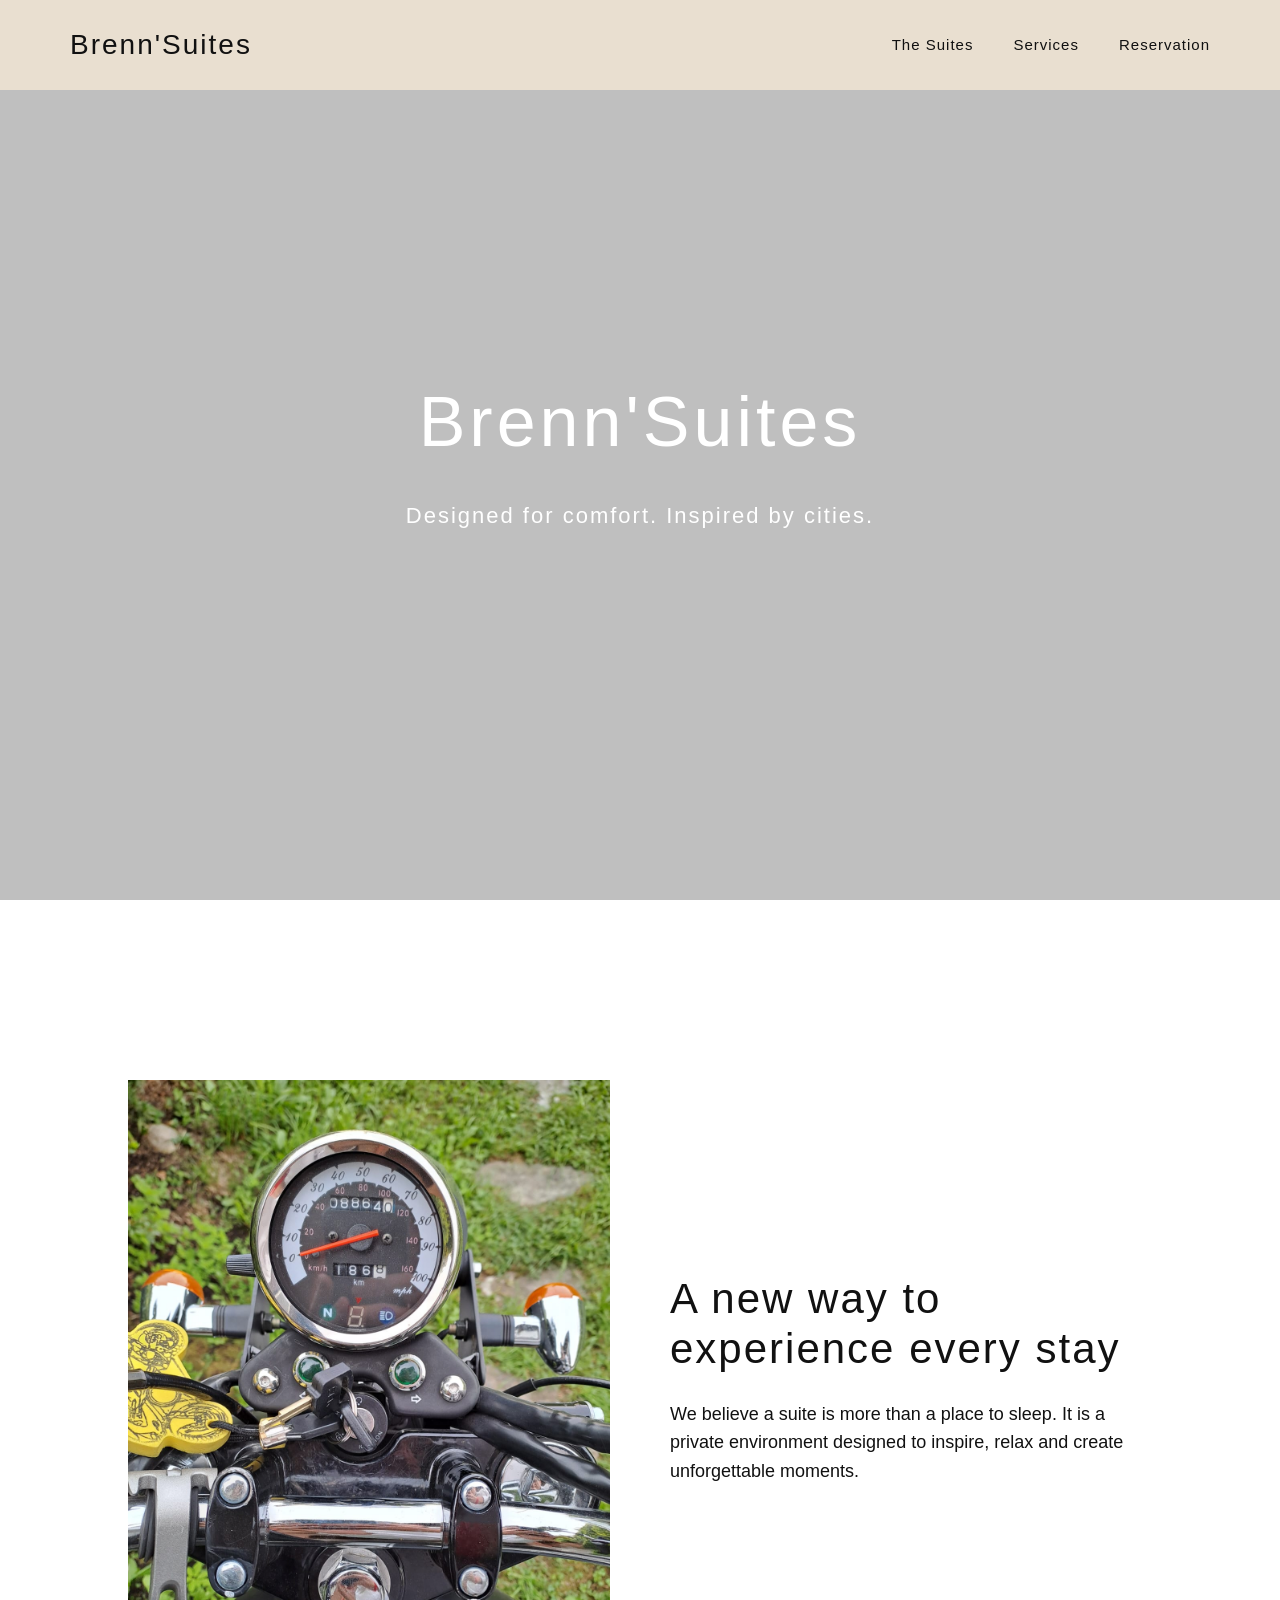
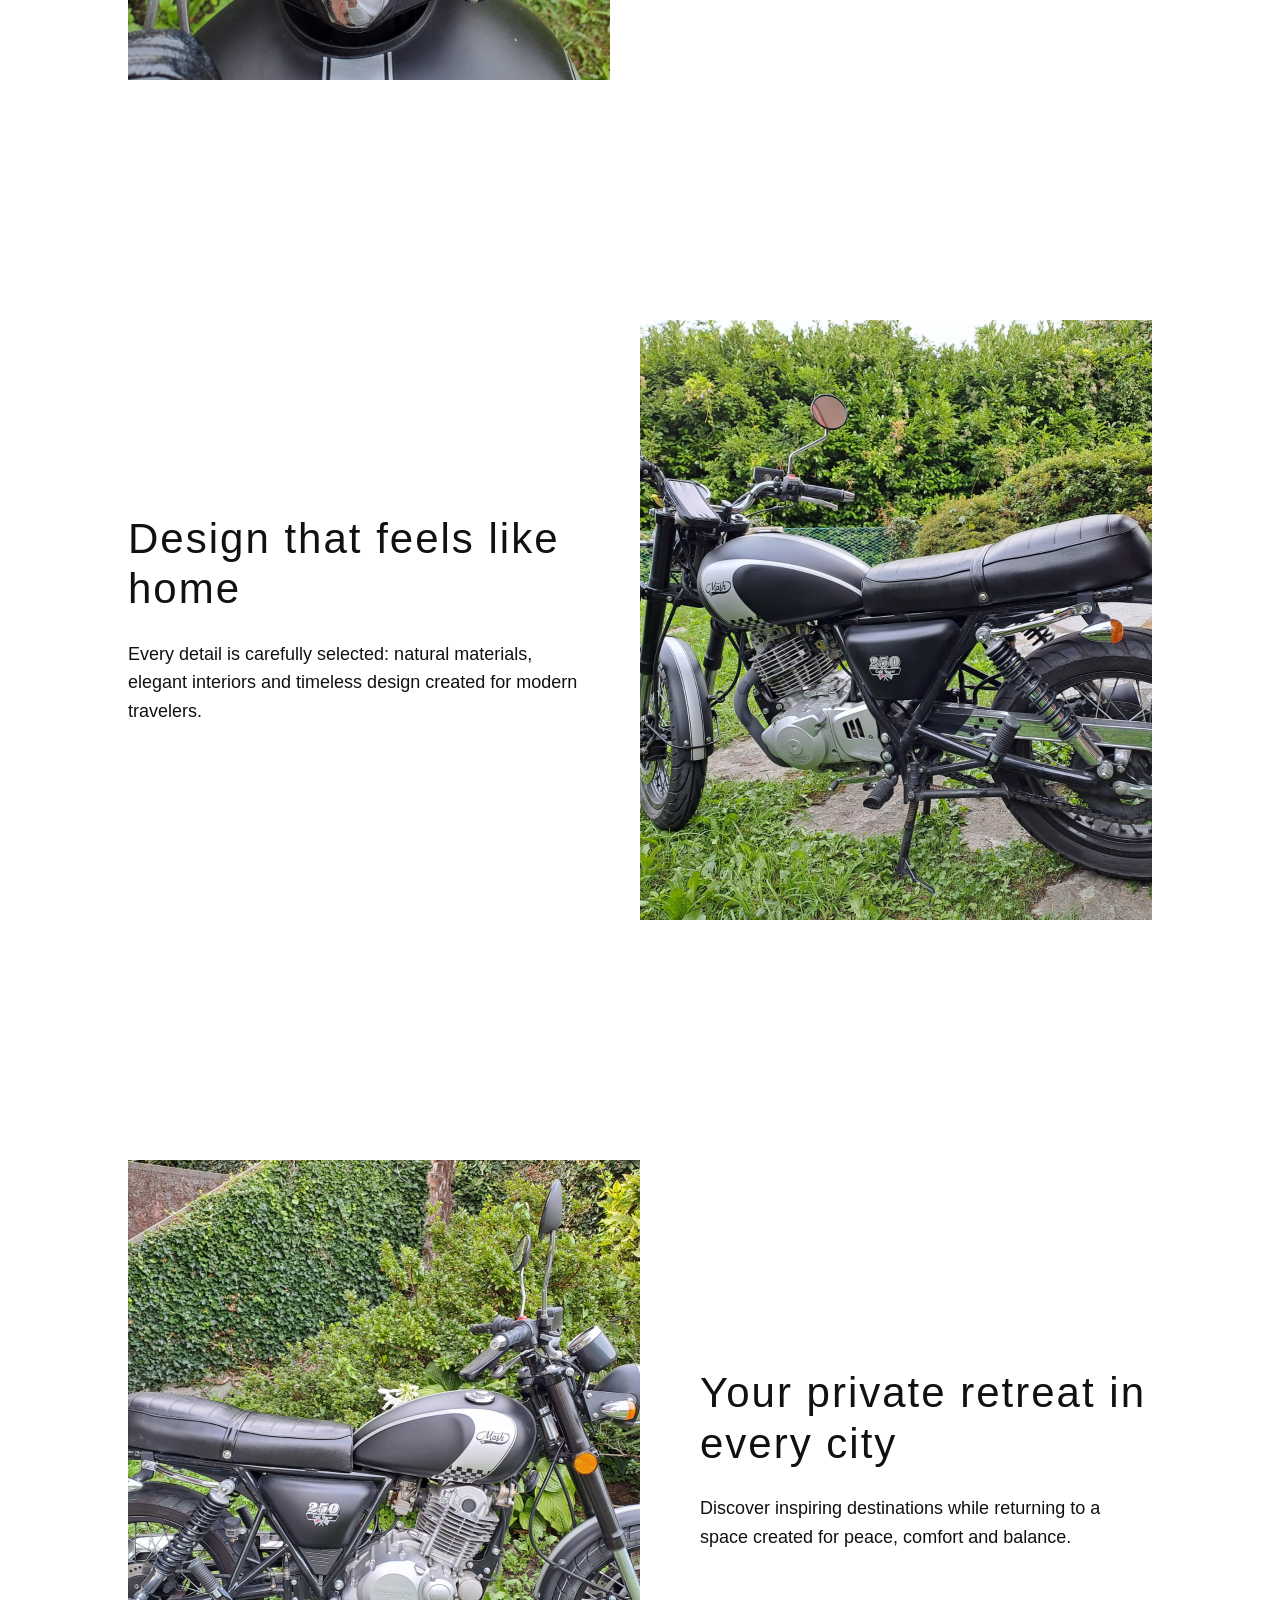
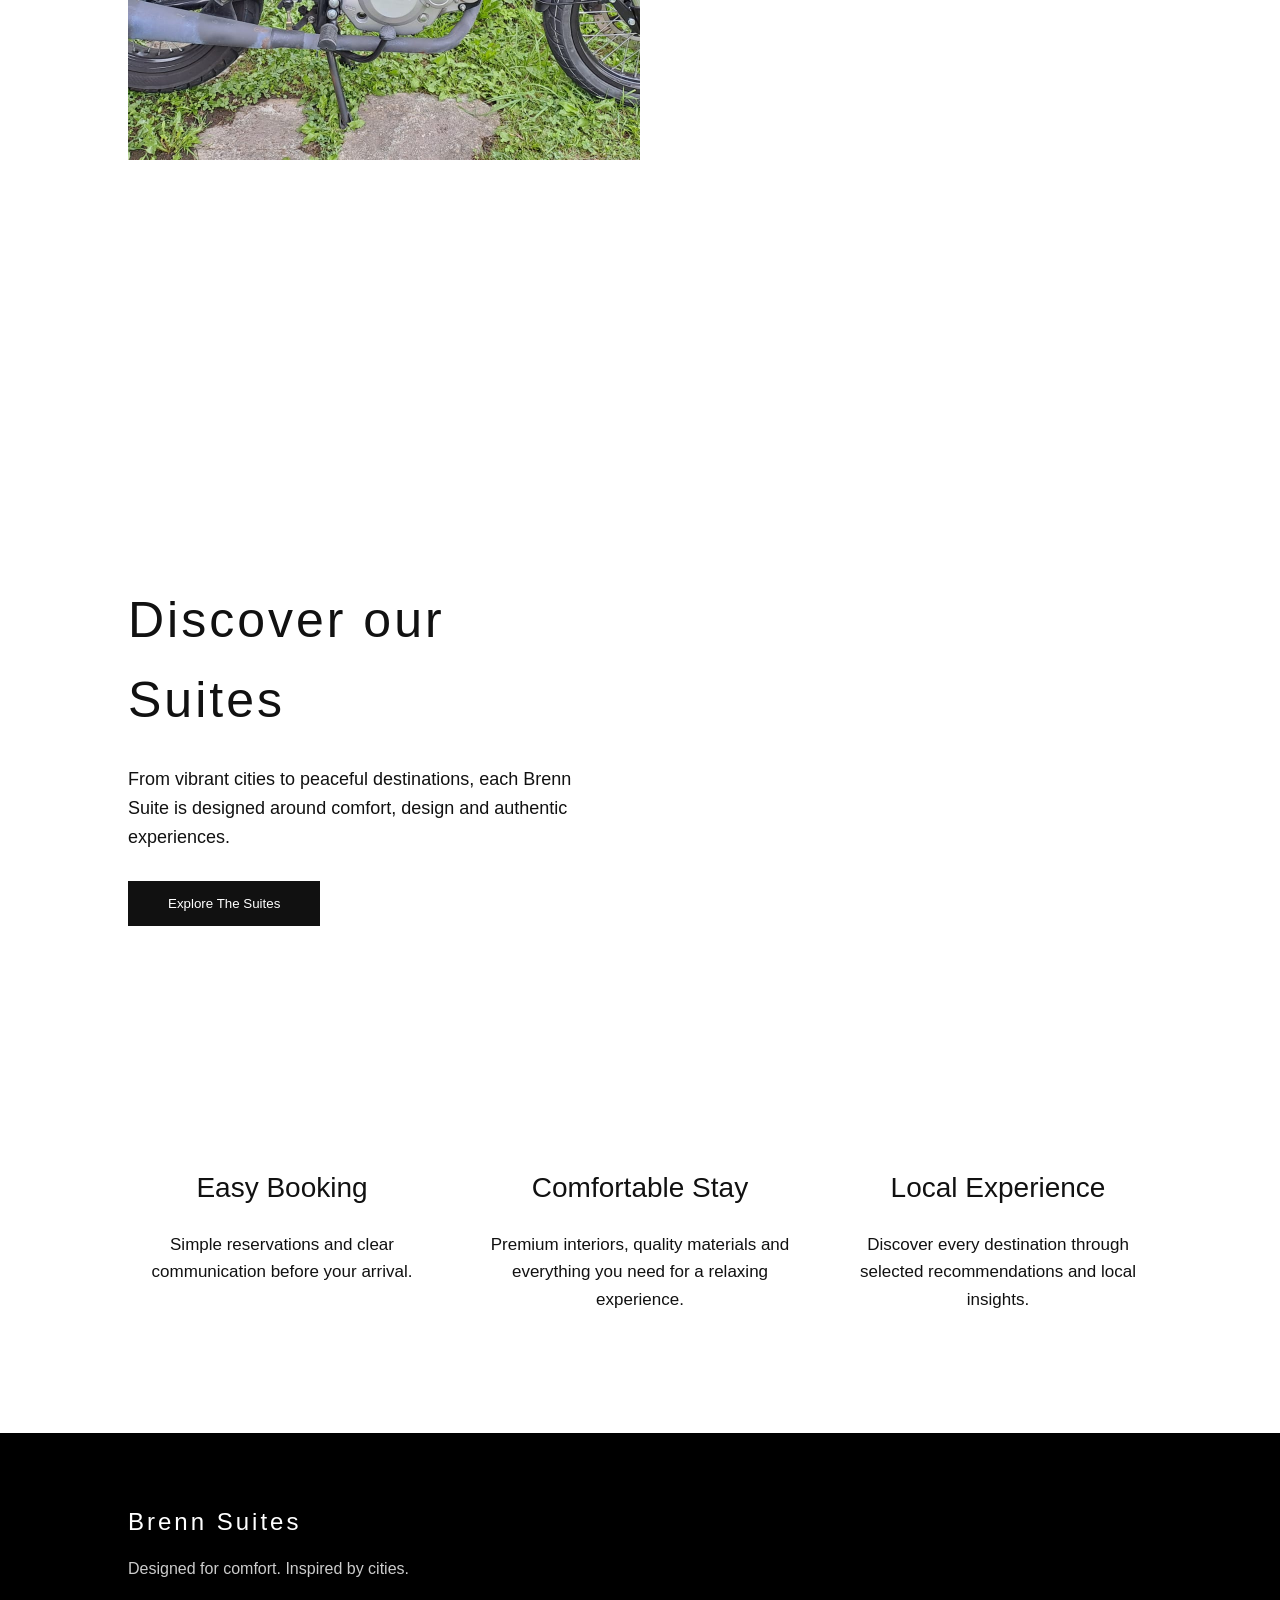
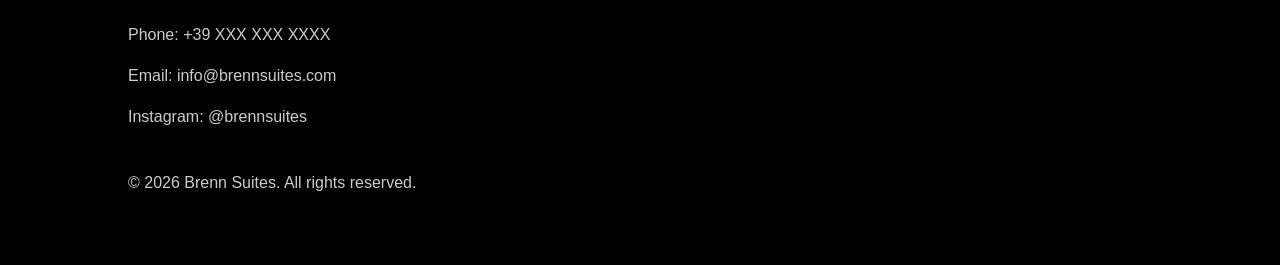
==== index.html @ 1a86030b "Prima versione" ====
<!DOCTYPE html>
<html lang="en">

<head>

    <meta charset="UTF-8">

    <meta name="viewport" content="width=device-width, initial-scale=1.0">

    <title>Brenn'Suites | Designed for Modern Living</title>

    <link rel="stylesheet" href="style.css">

</head>


<body>


<!-- =========================
     NAVBAR
========================= -->


<header class="navbar">


    <div class="logo">
        Brenn'Suites
    </div>


    <nav>

        <ul class="nav-links">

            <li>
                <a href="suites.html">
                    The Suites
                </a>
            </li>


            <li>
                <a href="services.html">
                    Services
                </a>
            </li>


            <li>
                <a href="contact.html">
                    Reservation
                </a>
            </li>


        </ul>

    </nav>


</header>





<!-- =========================
     HERO
========================= -->


<section class="hero">


    <div class="hero-content">


        <h1>
            Brenn'Suites
        </h1>


        <p>
            Designed for comfort. Inspired by cities.
        </p>


    </div>


</section>







<!-- =========================
     VISION
========================= -->


<section class="section vision">



    <div class="vision-block">


        <img src="images/vision1.jpeg" 
        alt="Luxury suite interior">



        <div class="vision-text">


            <h2>
                A new way to experience every stay
            </h2>


            <p>

                We believe a suite is more than a place to sleep.
                It is a private environment designed to inspire,
                relax and create unforgettable moments.

            </p>


        </div>


    </div>







    <div class="vision-block">



        <div class="vision-text">


            <h2>
                Design that feels like home
            </h2>


            <p>

                Every detail is carefully selected:
                natural materials, elegant interiors and timeless
                design created for modern travelers.

            </p>


        </div>



        <img src="images/vision2.jpeg"
        alt="Modern interior design">



    </div>









    <div class="vision-block">


        <img src="images/vision3.jpeg"
        alt="City lifestyle">



        <div class="vision-text">


            <h2>
                Your private retreat in every city
            </h2>


            <p>

                Discover inspiring destinations while returning
                to a space created for peace, comfort and balance.

            </p>


        </div>


    </div>



</section>







<!-- =========================
     SUITES PREVIEW
========================= -->


<section class="section suites">



<div class="suite-info">


<h2>
    Discover our Suites
</h2>


<p>

From vibrant cities to peaceful destinations,
each Brenn Suite is designed around comfort,
design and authentic experiences.

</p>



<a href="suites.html">


<button style="
margin-top:30px;
padding:15px 40px;
background:#111;
color:white;
border:none;
cursor:pointer;
">

Explore The Suites

</button>


</a>



</div>


</section>








<!-- =========================
     SERVICES PREVIEW
========================= -->


<section class="section services">


<div class="service-box">



<div class="service">


<h3>
Easy Booking
</h3>


<p>

Simple reservations and clear communication
before your arrival.

</p>


</div>







<div class="service">


<h3>
Comfortable Stay
</h3>


<p>

Premium interiors, quality materials and
everything you need for a relaxing experience.

</p>


</div>








<div class="service">


<h3>
Local Experience
</h3>


<p>

Discover every destination through selected
recommendations and local insights.

</p>


</div>




</div>


</section>







<!-- =========================
     FOOTER
========================= -->


<footer>


<h2>
Brenn Suites
</h2>


<p>
Designed for comfort. Inspired by cities.
</p>


<br>


<p>
Phone: +39 XXX XXX XXXX
</p>


<p>
Email: info@brennsuites.com
</p>


<p>
Instagram: @brennsuites
</p>


<br>


<p>
© 2026 Brenn Suites. All rights reserved.
</p>


</footer>







<script src="script.js"></script>


</body>

</html>
---- style.css ----
/* ==========================
   BRENN SUITES - MAIN STYLE
========================== */


/* RESET */

* {
    margin: 0;
    padding: 0;
    box-sizing: border-box;
}


html {
    scroll-behavior: smooth;
}


body {

    font-family: "Helvetica Neue", Arial, sans-serif;

    background: #ffffff;

    color: #111;

    line-height: 1.6;

}



/* ==========================
   NAVBAR
========================== */


.navbar {

    position: fixed;

    top: 0;
    left: 0;

    width: 100%;

    height: 90px;

    background: #e9dfd0;

    display:flex;

    justify-content:space-between;

    align-items:center;

    padding:0 70px;

    z-index:1000;

}


.logo {

    font-size:28px;

    font-weight:500;

    letter-spacing:2px;

}


.nav-links {

    display:flex;

    gap:40px;

    list-style:none;

}


.nav-links a {

    text-decoration:none;

    color:#111;

    font-size:15px;

    letter-spacing:1px;

    transition:.3s;

}


.nav-links a:hover {

    opacity:.5;

}



/* ==========================
   HERO
========================== */


.hero {

    height:100vh;

    background-image:
    linear-gradient(
        rgba(0,0,0,.25),
        rgba(0,0,0,.25)
    ),
    url("images/hero.jpg");

    background-size:cover;

    background-position:center;

    display:flex;

    justify-content:center;

    align-items:center;

    text-align:center;

    color:white;

}



.hero-content {

    max-width:800px;

}


.hero h1 {

    font-size:70px;

    font-weight:300;

    letter-spacing:4px;

}


.hero p {

    margin-top:20px;

    font-size:22px;

    letter-spacing:2px;

}



/* ==========================
   GENERAL SECTIONS
========================== */


.section {

    padding:120px 10%;

}



/* ==========================
   VISION
========================== */


.vision-block {

    min-height:80vh;

    display:flex;

    align-items:center;

    gap:60px;

    margin-bottom:120px;

}



.vision-block img {

    width:50%;

    height:600px;

    object-fit:cover;

}



.vision-text {

    width:50%;

}



.vision-text h2 {

    font-size:42px;

    font-weight:300;

    letter-spacing:2px;

    line-height:1.2;

}



.vision-text p {

    margin-top:25px;

    font-size:18px;

}



/* ==========================
   SUITES PAGE
========================== */


.suite-card {

    display:flex;

    align-items:center;

    gap:80px;

}



.suite-card img {

    width:55%;

    height:650px;

    object-fit:cover;

    border-radius:5px;

}



.suite-info {

    width:45%;

    text-align:left;

}



.suite-info h2 {

    font-size:50px;

    font-weight:300;

    letter-spacing:3px;

}



.suite-info h3 {

    margin-top:20px;

    font-size:24px;

    font-weight:300;

}



.suite-info p {

    margin-top:25px;

    max-width:500px;

    font-size:18px;

}



/* BUTTON */

.button {

    display:inline-block;

    margin-top:30px;

    padding:14px 35px;

    background:#111;

    color:white;

    text-decoration:none;

    letter-spacing:2px;

    transition:.3s;

}


.button:hover {

    background:#555;

}



/* ==========================
   SERVICES
========================== */


.service-box {

    display:flex;

    justify-content:space-between;

    gap:50px;

}


.service {

    flex:1;

    text-align:center;

}


.service h3 {

    font-size:28px;

    font-weight:300;

}


.service p {

    margin-top:20px;

    font-size:17px;

}



/* ==========================
   FOOTER
========================== */


footer {

    background:#000;

    color:white;

    padding:70px 10%;

}



footer h2 {

    font-weight:300;

    letter-spacing:3px;

}


footer p {

    margin-top:15px;

    color:#ccc;

}



/* ==========================
   SCROLL ANIMATION
========================== */


.vision-block,
.service {

    opacity:1;

    transform:translateY(0);

    transition:1s ease;

}



.show {

    opacity:1;

    transform:translateY(0);

}



/* ==========================
   MOBILE
========================== */


@media(max-width:768px){


.navbar {

    padding:0 25px;

}


.logo {

    font-size:22px;

}



.nav-links {

    gap:15px;

}


.nav-links a {

    font-size:12px;

}



.hero h1 {

    font-size:42px;

}



.hero p {

    font-size:16px;

}



.section {

    padding:80px 25px;

}



/* VISION */

.vision-block {

    flex-direction:column;

    margin-bottom:80px;

}



.vision-block img,
.vision-text {

    width:100%;

}



.vision-block img {

    height:400px;

}



/* SUITES */

.suite-card {

    flex-direction:column;

}



.suite-card img,
.suite-info {

    width:100%;

}



.suite-card img {

    height:450px;

}



.vision-text h2 {

    font-size:32px;

}



.service-box {

    flex-direction:column;

}


}
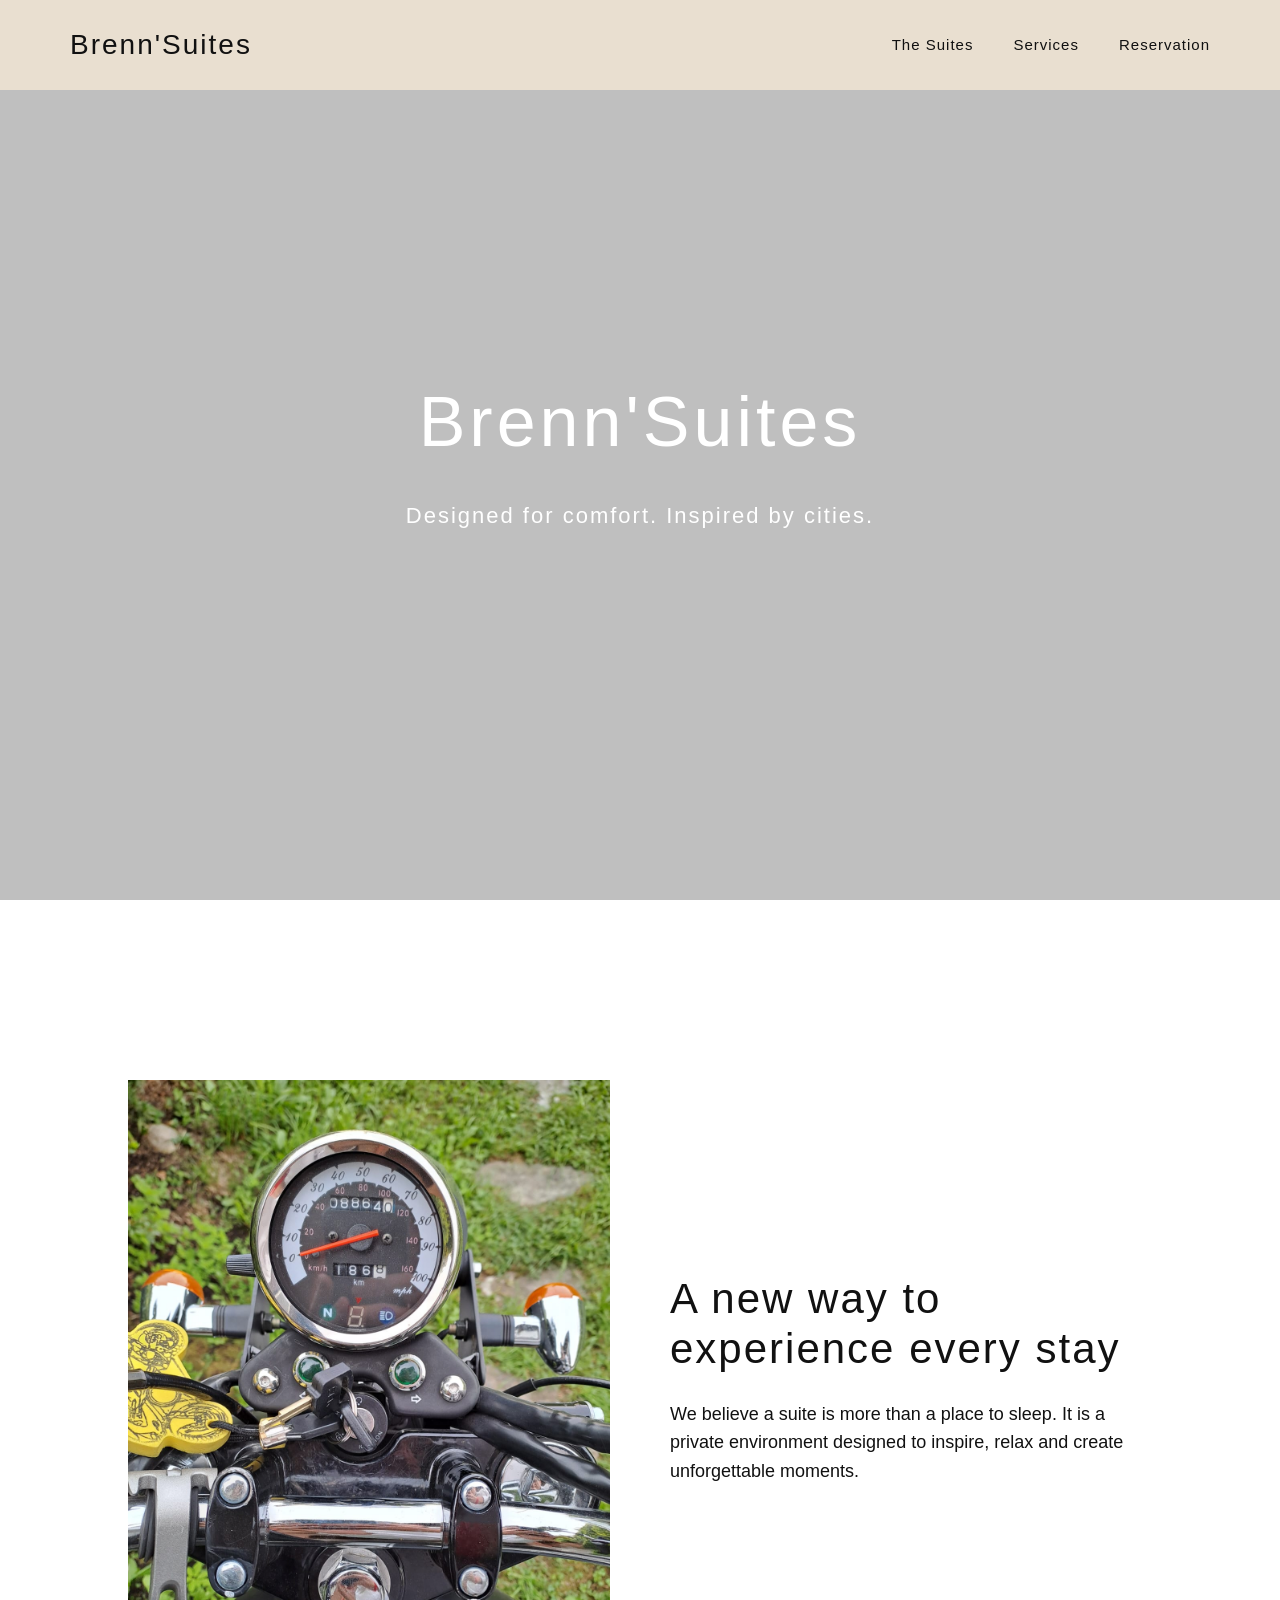
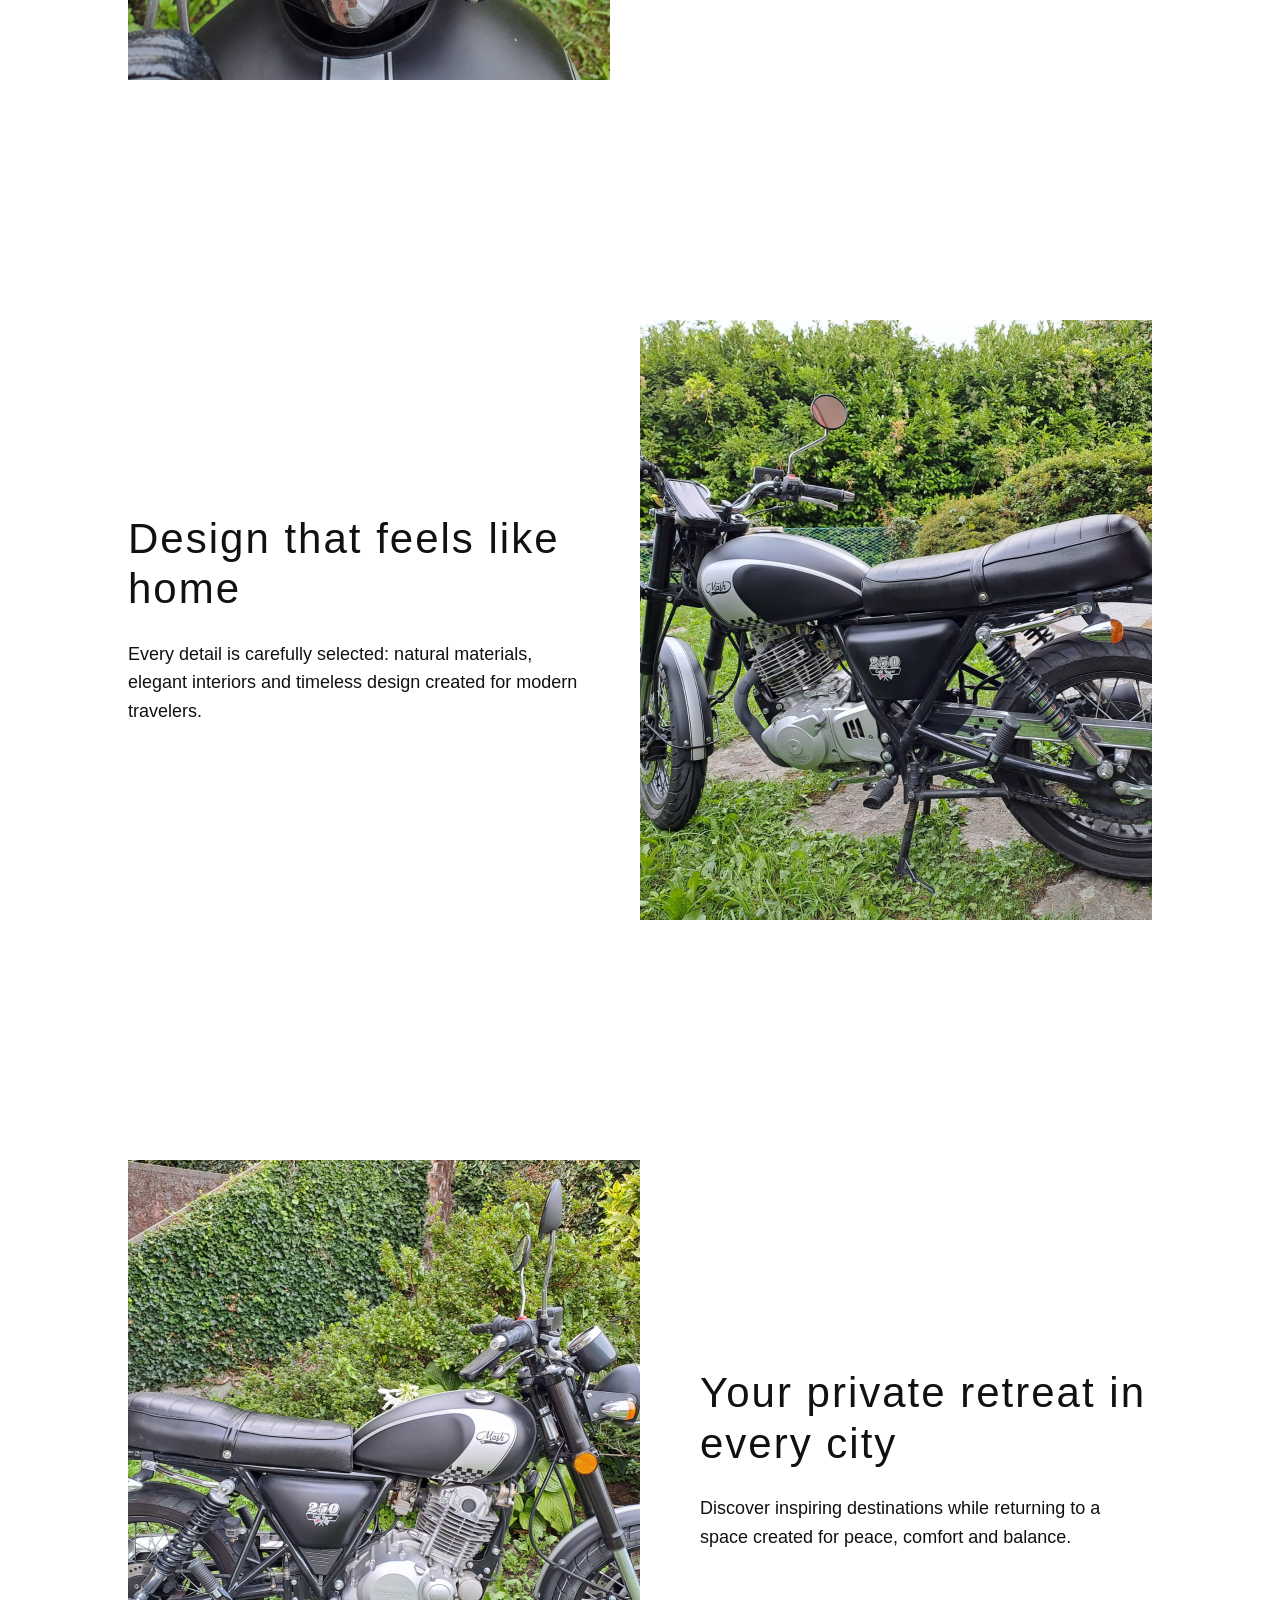
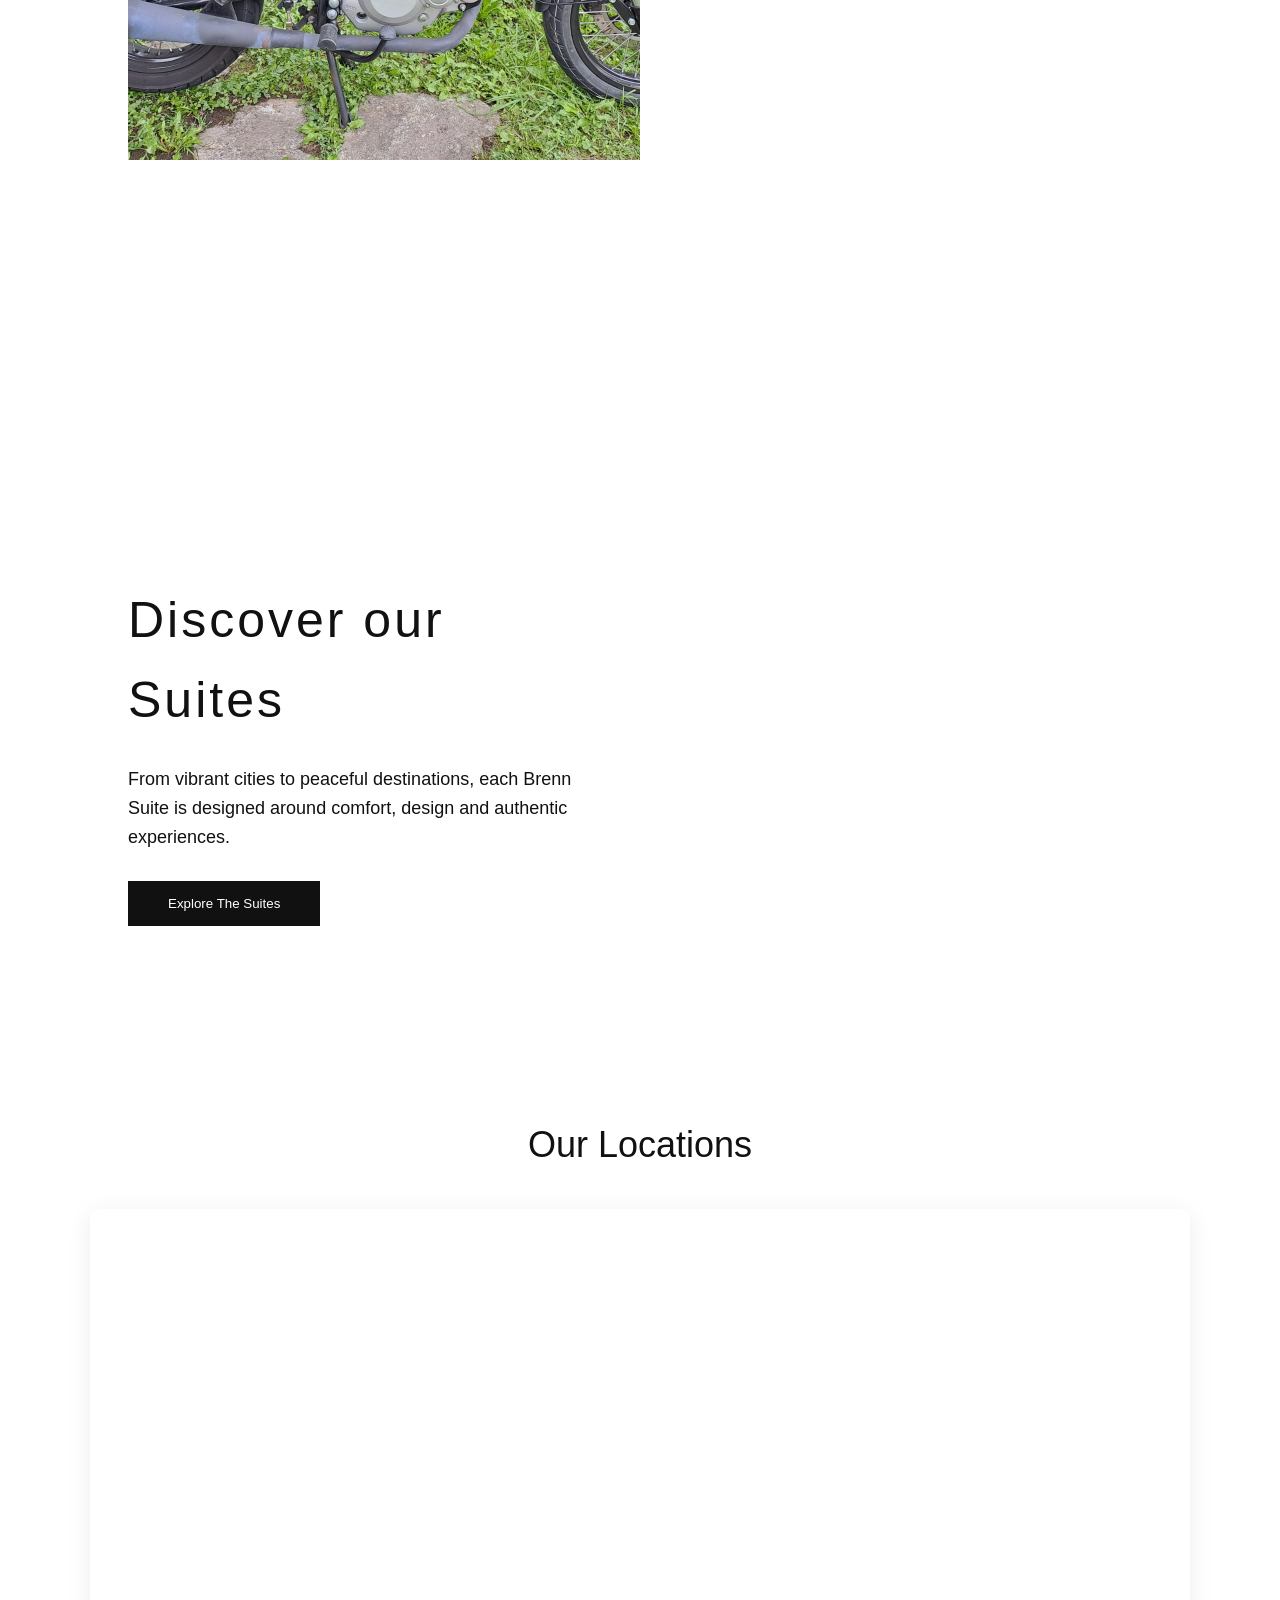
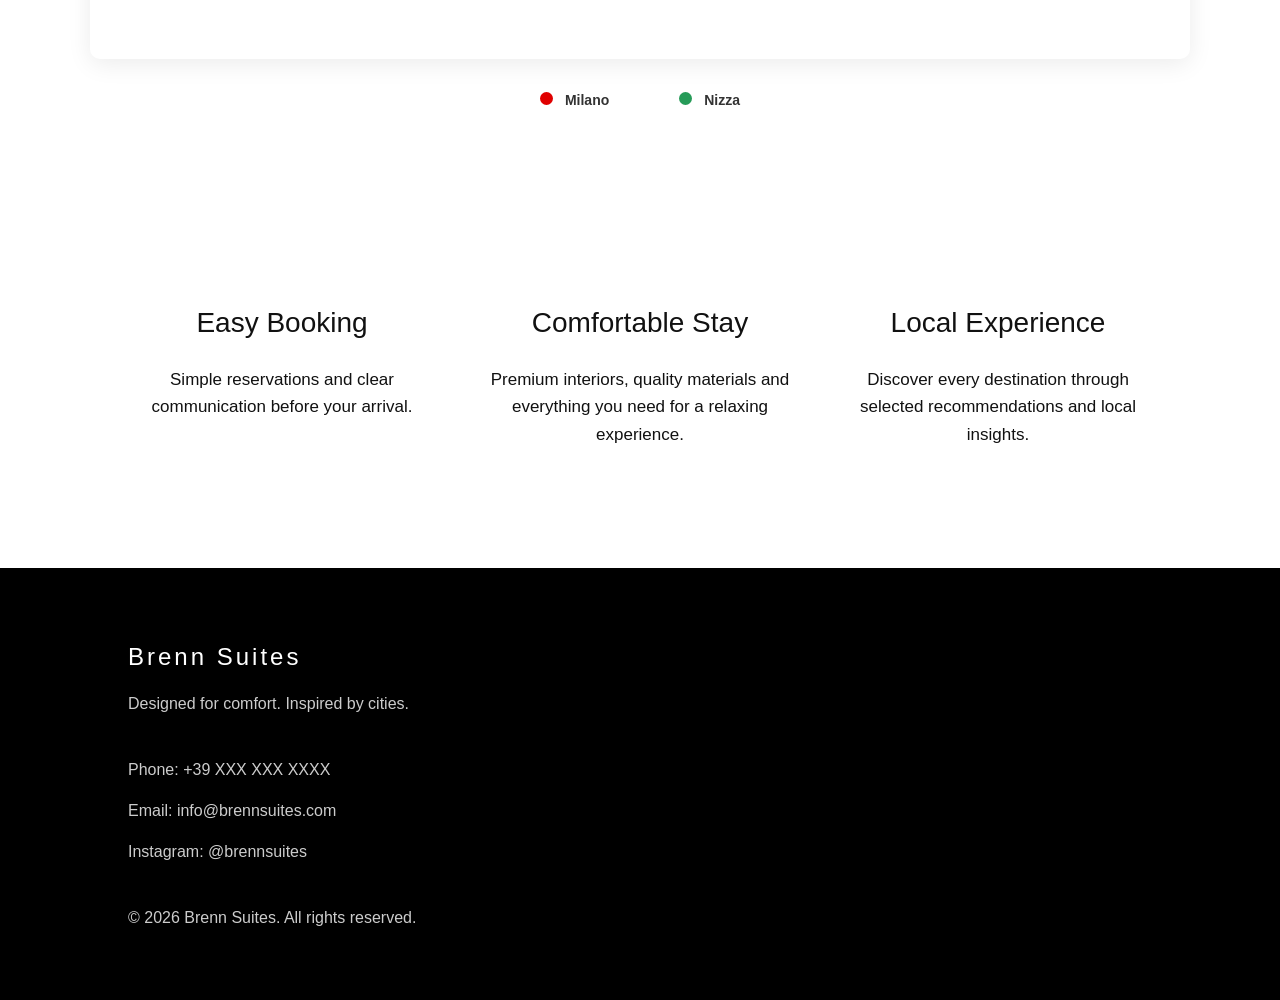
==== commit 2ffb054f: "Add files via upload" ====
--- a/index.html
+++ b/index.html
@@ -1,435 +1,550 @@
-<!DOCTYPE html>
-<html lang="en">
-
-<head>
-
-    <meta charset="UTF-8">
-
-    <meta name="viewport" content="width=device-width, initial-scale=1.0">
-
-    <title>Brenn'Suites | Designed for Modern Living</title>
-
-    <link rel="stylesheet" href="style.css">
-
-</head>
-
-
-<body>
-
-
-<!-- =========================
-     NAVBAR
-========================= -->
-
-
-<header class="navbar">
-
-
-    <div class="logo">
-        Brenn'Suites
-    </div>
-
-
-    <nav>
-
-        <ul class="nav-links">
-
-            <li>
-                <a href="suites.html">
-                    The Suites
-                </a>
-            </li>
-
-
-            <li>
-                <a href="services.html">
-                    Services
-                </a>
-            </li>
-
-
-            <li>
-                <a href="contact.html">
-                    Reservation
-                </a>
-            </li>
-
-
-        </ul>
-
-    </nav>
-
-
-</header>
-
-
-
-
-
-<!-- =========================
-     HERO
-========================= -->
-
-
-<section class="hero">
-
-
-    <div class="hero-content">
-
-
-        <h1>
-            Brenn'Suites
-        </h1>
-
-
-        <p>
-            Designed for comfort. Inspired by cities.
-        </p>
-
-
-    </div>
-
-
-</section>
-
-
-
-
-
-
-
-<!-- =========================
-     VISION
-========================= -->
-
-
-<section class="section vision">
-
-
-
-    <div class="vision-block">
-
-
-        <img src="images/vision1.jpeg" 
-        alt="Luxury suite interior">
-
-
-
-        <div class="vision-text">
-
-
-            <h2>
-                A new way to experience every stay
-            </h2>
-
-
-            <p>
-
-                We believe a suite is more than a place to sleep.
-                It is a private environment designed to inspire,
-                relax and create unforgettable moments.
-
-            </p>
-
-
-        </div>
-
-
-    </div>
-
-
-
-
-
-
-
-    <div class="vision-block">
-
-
-
-        <div class="vision-text">
-
-
-            <h2>
-                Design that feels like home
-            </h2>
-
-
-            <p>
-
-                Every detail is carefully selected:
-                natural materials, elegant interiors and timeless
-                design created for modern travelers.
-
-            </p>
-
-
-        </div>
-
-
-
-        <img src="images/vision2.jpeg"
-        alt="Modern interior design">
-
-
-
-    </div>
-
-
-
-
-
-
-
-
-
-    <div class="vision-block">
-
-
-        <img src="images/vision3.jpeg"
-        alt="City lifestyle">
-
-
-
-        <div class="vision-text">
-
-
-            <h2>
-                Your private retreat in every city
-            </h2>
-
-
-            <p>
-
-                Discover inspiring destinations while returning
-                to a space created for peace, comfort and balance.
-
-            </p>
-
-
-        </div>
-
-
-    </div>
-
-
-
-</section>
-
-
-
-
-
-
-
-<!-- =========================
-     SUITES PREVIEW
-========================= -->
-
-
-<section class="section suites">
-
-
-
-<div class="suite-info">
-
-
-<h2>
-    Discover our Suites
-</h2>
-
-
-<p>
-
-From vibrant cities to peaceful destinations,
-each Brenn Suite is designed around comfort,
-design and authentic experiences.
-
-</p>
-
-
-
-<a href="suites.html">
-
-
-<button style="
-margin-top:30px;
-padding:15px 40px;
-background:#111;
-color:white;
-border:none;
-cursor:pointer;
-">
-
-Explore The Suites
-
-</button>
-
-
-</a>
-
-
-
-</div>
-
-
-</section>
-
-
-
-
-
-
-
-
-<!-- =========================
-     SERVICES PREVIEW
-========================= -->
-
-
-<section class="section services">
-
-
-<div class="service-box">
-
-
-
-<div class="service">
-
-
-<h3>
-Easy Booking
-</h3>
-
-
-<p>
-
-Simple reservations and clear communication
-before your arrival.
-
-</p>
-
-
-</div>
-
-
-
-
-
-
-
-<div class="service">
-
-
-<h3>
-Comfortable Stay
-</h3>
-
-
-<p>
-
-Premium interiors, quality materials and
-everything you need for a relaxing experience.
-
-</p>
-
-
-</div>
-
-
-
-
-
-
-
-
-<div class="service">
-
-
-<h3>
-Local Experience
-</h3>
-
-
-<p>
-
-Discover every destination through selected
-recommendations and local insights.
-
-</p>
-
-
-</div>
-
-
-
-
-</div>
-
-
-</section>
-
-
-
-
-
-
-
-<!-- =========================
-     FOOTER
-========================= -->
-
-
-<footer>
-
-
-<h2>
-Brenn Suites
-</h2>
-
-
-<p>
-Designed for comfort. Inspired by cities.
-</p>
-
-
-<br>
-
-
-<p>
-Phone: +39 XXX XXX XXXX
-</p>
-
-
-<p>
-Email: info@brennsuites.com
-</p>
-
-
-<p>
-Instagram: @brennsuites
-</p>
-
-
-<br>
-
-
-<p>
-© 2026 Brenn Suites. All rights reserved.
-</p>
-
-
-</footer>
-
-
-
-
-
-
-
-<script src="script.js"></script>
-
-
-</body>
-
+<!DOCTYPE html>
+<html lang="en">
+
+<head>
+
+    <meta charset="UTF-8">
+
+    <meta name="viewport" content="width=device-width, initial-scale=1.0">
+
+    <title>Brenn'Suites | Designed for Modern Living</title>
+
+    <link rel="stylesheet" href="style.css">
+
+</head>
+
+
+<body>
+
+
+<!-- =========================
+     NAVBAR
+========================= -->
+
+
+<header class="navbar">
+
+
+    <div class="logo">
+        Brenn'Suites
+    </div>
+
+
+    <nav>
+
+        <ul class="nav-links">
+
+            <li>
+                <a href="suites.html">
+                    The Suites
+                </a>
+            </li>
+
+
+            <li>
+                <a href="services.html">
+                    Services
+                </a>
+            </li>
+
+
+            <li>
+                <a href="contact.html">
+                    Reservation
+                </a>
+            </li>
+
+
+        </ul>
+
+    </nav>
+
+
+</header>
+
+
+
+
+
+<!-- =========================
+     HERO
+========================= -->
+
+
+<section class="hero">
+
+
+    <div class="hero-content">
+
+
+        <h1>
+            Brenn'Suites
+        </h1>
+
+
+        <p>
+            Designed for comfort. Inspired by cities.
+        </p>
+
+
+    </div>
+
+
+</section>
+
+
+
+
+
+
+
+<!-- =========================
+     VISION
+========================= -->
+
+
+<section class="section vision">
+
+
+
+    <div class="vision-block">
+
+
+        <img src="images/vision1.jpeg" 
+        alt="Luxury suite interior">
+
+
+
+        <div class="vision-text">
+
+
+            <h2>
+                A new way to experience every stay
+            </h2>
+
+
+            <p>
+
+                We believe a suite is more than a place to sleep.
+                It is a private environment designed to inspire,
+                relax and create unforgettable moments.
+
+            </p>
+
+
+        </div>
+
+
+    </div>
+
+
+
+
+
+
+
+    <div class="vision-block">
+
+
+
+        <div class="vision-text">
+
+
+            <h2>
+                Design that feels like home
+            </h2>
+
+
+            <p>
+
+                Every detail is carefully selected:
+                natural materials, elegant interiors and timeless
+                design created for modern travelers.
+
+            </p>
+
+
+        </div>
+
+
+
+        <img src="images/vision2.jpeg"
+        alt="Modern interior design">
+
+
+
+    </div>
+
+
+
+
+
+
+
+
+
+    <div class="vision-block">
+
+
+        <img src="images/vision3.jpeg"
+        alt="City lifestyle">
+
+
+
+        <div class="vision-text">
+
+
+            <h2>
+                Your private retreat in every city
+            </h2>
+
+
+            <p>
+
+                Discover inspiring destinations while returning
+                to a space created for peace, comfort and balance.
+
+            </p>
+
+
+        </div>
+
+
+    </div>
+
+
+
+</section>
+
+
+
+
+
+
+
+<!-- =========================
+     SUITES PREVIEW
+========================= -->
+
+
+<section class="section suites">
+
+
+
+<div class="suite-info">
+
+
+<h2>
+    Discover our Suites
+</h2>
+
+
+<p>
+
+From vibrant cities to peaceful destinations,
+each Brenn Suite is designed around comfort,
+design and authentic experiences.
+
+</p>
+
+<a href="suites.html">
+
+
+
+<button style="
+margin-top:30px;
+padding:15px 40px;
+background:#111;
+color:white;
+border:none;
+cursor:pointer;
+">
+
+Explore The Suites
+
+</button>
+
+
+</a>
+
+
+
+</div>
+
+
+</section>
+
+
+
+
+<section class="locations-section">
+
+    <h2>Our Locations</h2>
+
+    <div class="map-container">
+    <iframe
+        src="https://www.google.com/maps/d/embed?mid=1cpft_sQnYxcKaP0Z7VLABkE8_nyK7vk"
+        width="100%"
+        height="450"
+        style="border:0;"
+        allowfullscreen
+        loading="eager">
+    </iframe>
+</div>
+
+    <div class="location-labels">
+
+        <div class="location-item">
+            <span class="dot red"></span>
+            <strong>Milano</strong>
+        </div>
+
+        <div class="location-item">
+            <span class="dot green"></span>
+            <strong>Nizza</strong>
+        </div>
+
+    </div>
+
+</section>
+
+<style>
+
+.locations-section {
+    width: 100%;
+    padding: 70px 20px;
+    text-align: center;
+    background: white;
+    box-sizing: border-box;
+}
+
+.locations-section h2 {
+    font-size: 36px;
+    font-weight: 500;
+    color: #111;
+    margin-bottom: 35px;
+}
+
+.map-container {
+    width: 95%;
+    max-width: 1100px;
+    height: 450px;
+    margin: 0 auto;
+    overflow: hidden;
+    border-radius: 10px;
+    box-shadow: 0 5px 25px rgba(0,0,0,0.08);
+}
+
+.map-container iframe {
+    width: 100%;
+    height: 525px;
+    border: 0;
+    display: block;
+    position: relative;
+    top: -75px;
+}
+
+.location-labels {
+    max-width: 1100px;
+    margin: 30px auto 0;
+    display: flex;
+    justify-content: center;
+    gap: 70px;
+    flex-wrap: wrap;
+}
+
+.location-item {
+    color: #333;
+    font-size: 14px;
+}
+
+.dot {
+    display: inline-block;
+    width: 13px;
+    height: 13px;
+    border-radius: 50%;
+    margin-right: 8px;
+}
+
+.red {
+    background: #e00000;
+}
+
+.green {
+    background: #269b58;
+}
+
+@media(max-width:768px) {
+
+    .locations-section h2 {
+        font-size: 30px;
+    }
+
+    .map-container {
+        width: 100%;
+        height: 350px;
+    }
+
+    .location-labels {
+        gap: 25px;
+    }
+
+}
+
+</style>
+
+
+
+
+
+<!-- =========================
+     SERVICES PREVIEW
+========================= -->
+
+
+<section class="section services">
+
+
+<div class="service-box">
+
+
+
+<div class="service">
+
+
+<h3>
+Easy Booking
+</h3>
+
+
+<p>
+
+Simple reservations and clear communication
+before your arrival.
+
+</p>
+
+
+</div>
+
+
+
+
+
+
+
+<div class="service">
+
+
+<h3>
+Comfortable Stay
+</h3>
+
+
+<p>
+
+Premium interiors, quality materials and
+everything you need for a relaxing experience.
+
+</p>
+
+
+</div>
+
+
+
+
+
+
+
+
+<div class="service">
+
+
+<h3>
+Local Experience
+</h3>
+
+
+<p>
+
+Discover every destination through selected
+recommendations and local insights.
+
+</p>
+
+
+</div>
+
+
+
+
+</div>
+
+
+</section>
+
+
+
+
+
+
+
+<!-- =========================
+     FOOTER
+========================= -->
+
+
+<footer>
+
+
+<h2>
+Brenn Suites
+</h2>
+
+
+<p>
+Designed for comfort. Inspired by cities.
+</p>
+
+
+<br>
+
+
+<p>
+Phone: +39 XXX XXX XXXX
+</p>
+
+
+<p>
+Email: info@brennsuites.com
+</p>
+
+
+<p>
+Instagram: @brennsuites
+</p>
+
+
+<br>
+
+
+<p>
+© 2026 Brenn Suites. All rights reserved.
+</p>
+
+
+</footer>
+
+
+
+
+
+
+
+<script src="script.js"></script>
+
+
+</body>
+
 </html>
